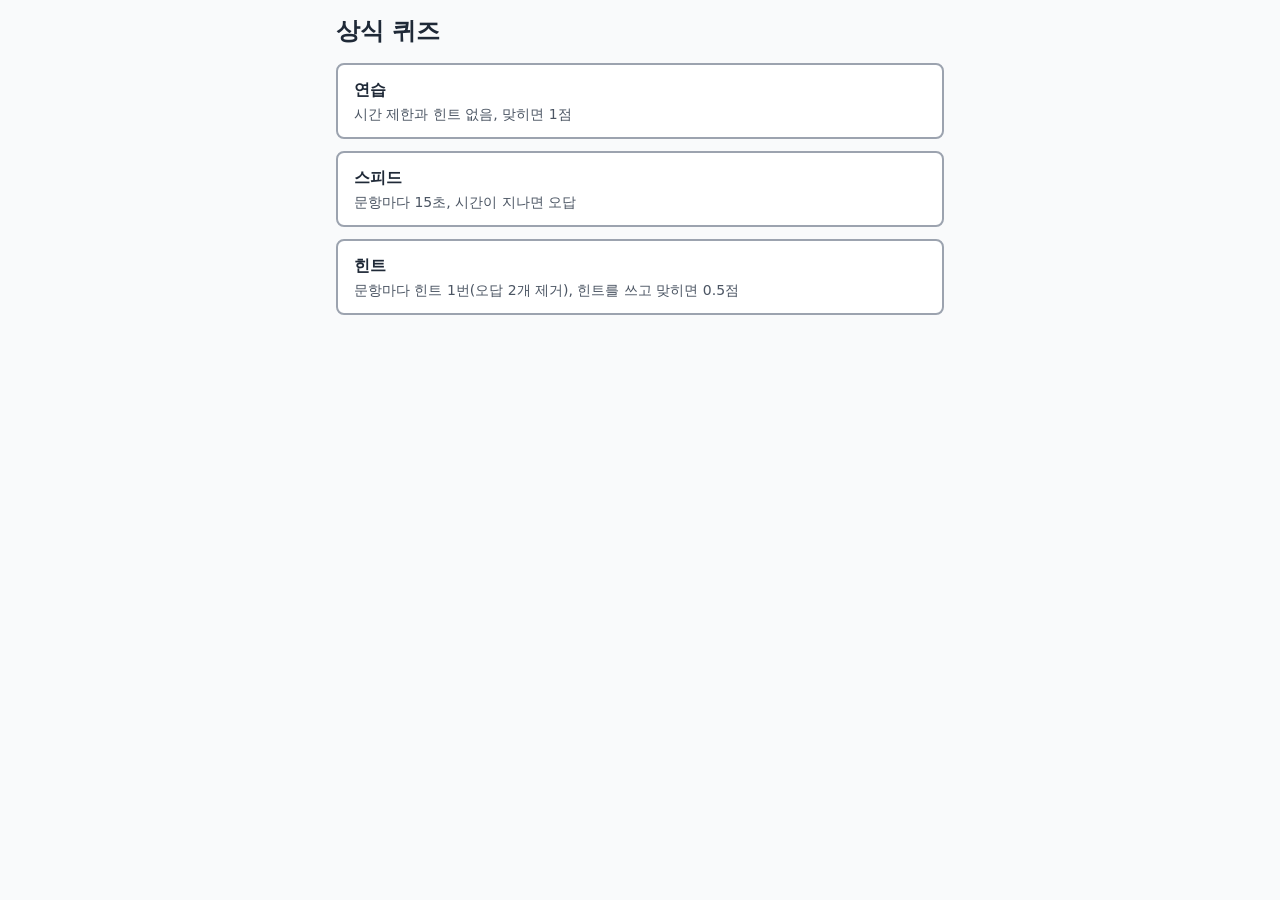
==== index.html @ afedbe6e "feat: 스피드 모드 15초 타이머 Co-Authored-By: Claude Opus 5.5 <noreply@anthropic.com>" ====
<!DOCTYPE html>
<html lang="ko">
<head>
  <meta charset="utf-8">
  <meta name="viewport" content="width=device-width, initial-scale=1">
  <title>상식 퀴즈</title>
  <link rel="stylesheet" href="style.css">
</head>
<body>
  <main id="app">
    <section class="screen" id="screen-mode">
      <h1 id="mode-title" tabindex="-1">상식 퀴즈</h1>
      <div id="mode-list"></div>
    </section>

    <section class="screen" id="screen-start" hidden>
      <h2 id="start-title" tabindex="-1"></h2>
      <p id="start-rule"></p>
      <p id="start-norecord" hidden>순위표에 기록되지 않음</p>
      <div id="category-list"></div>
      <button type="button" id="btn-back">뒤로</button>
    </section>

    <section class="screen" id="screen-question" hidden>
      <div class="status-bar">
        <span id="q-category"></span>
        <span id="q-progress"></span>
        <span id="q-score"></span>
        <span id="q-timer" hidden></span>
        <button type="button" id="btn-quit">그만두기</button>
      </div>
      <h2 id="q-text" tabindex="-1"></h2>
      <div id="choice-list"></div>
      <div id="feedback" aria-live="polite">
        <p id="feedback-verdict"></p>
        <p id="feedback-explanation"></p>
        <p id="feedback-source"></p>
      </div>
      <button type="button" id="btn-next" hidden>다음</button>
    </section>

    <section class="screen" id="screen-result" hidden>
      <h2 id="result-title" tabindex="-1">결과</h2>
      <p id="result-score"></p>
      <p id="result-correct"></p>
      <p id="result-hints" hidden></p>
      <p id="result-norecord" hidden>순위표에 기록되지 않음</p>
      <div class="actions">
        <button type="button" id="btn-again">같은 카테고리 다시 하기</button>
        <button type="button" id="btn-home">처음으로</button>
      </div>
    </section>
  </main>

  <script src="questions.js"></script>
  <script src="script.js"></script>
</body>
</html>
---- style.css ----
*,
*::before,
*::after {
  box-sizing: border-box;
}

body {
  margin: 0;
  font-family: system-ui, -apple-system, "Segoe UI", "Malgun Gothic", sans-serif;
  line-height: 1.6;
  color: #1f2937;
  background: #f9fafb;
}

#app {
  max-width: 40rem;
  margin: 0 auto;
  padding: 1rem;
}

.screen[hidden],
[hidden] {
  display: none;
}

h1,
h2 {
  margin: 0 0 1rem;
  line-height: 1.3;
  overflow-wrap: anywhere;
}

h1:focus,
h2:focus {
  outline: none;
}

button {
  font: inherit;
  color: inherit;
  cursor: pointer;
  background: #ffffff;
  border: 2px solid #9ca3af;
  border-radius: 0.5rem;
  padding: 0.75rem 1rem;
  min-height: 2.75rem;
}

button:hover:not(:disabled) {
  background: #eef2ff;
}

button:focus-visible {
  outline: 3px solid #2563eb;
  outline-offset: 2px;
}

button:disabled {
  cursor: not-allowed;
}

#mode-list,
#category-list,
#choice-list {
  display: flex;
  flex-direction: column;
  gap: 0.75rem;
  margin: 1rem 0;
}

#mode-list button,
#category-list button,
.choice {
  width: 100%;
  text-align: left;
  white-space: normal;
  overflow-wrap: anywhere;
}

.mode-name,
.mode-rule {
  display: block;
}

.mode-rule {
  font-size: 0.875rem;
  color: #4b5563;
}

.status-bar {
  display: flex;
  flex-wrap: wrap;
  align-items: center;
  gap: 0.5rem 1rem;
  margin-bottom: 1rem;
}

.status-bar #btn-quit {
  margin-left: auto;
}

.actions {
  display: flex;
  flex-wrap: wrap;
  gap: 0.75rem;
  margin-top: 1rem;
}

#feedback {
  margin: 1rem 0;
}

#feedback-source {
  font-size: 0.875rem;
  color: #4b5563;
}

#feedback-verdict {
  font-weight: 700;
}

#feedback-source a {
  color: #1d4ed8;
  overflow-wrap: anywhere;
}

.choice.is-correct {
  border-color: #15803d;
  background: #f0fdf4;
}

.choice.is-wrong {
  border-color: #b91c1c;
  background: #fef2f2;
}

.is-removed {
  opacity: .4;
}

.is-urgent {
  color: #b91c1c;
  font-weight: 700;
}

.is-highlight {
  background: #fef9c3;
}
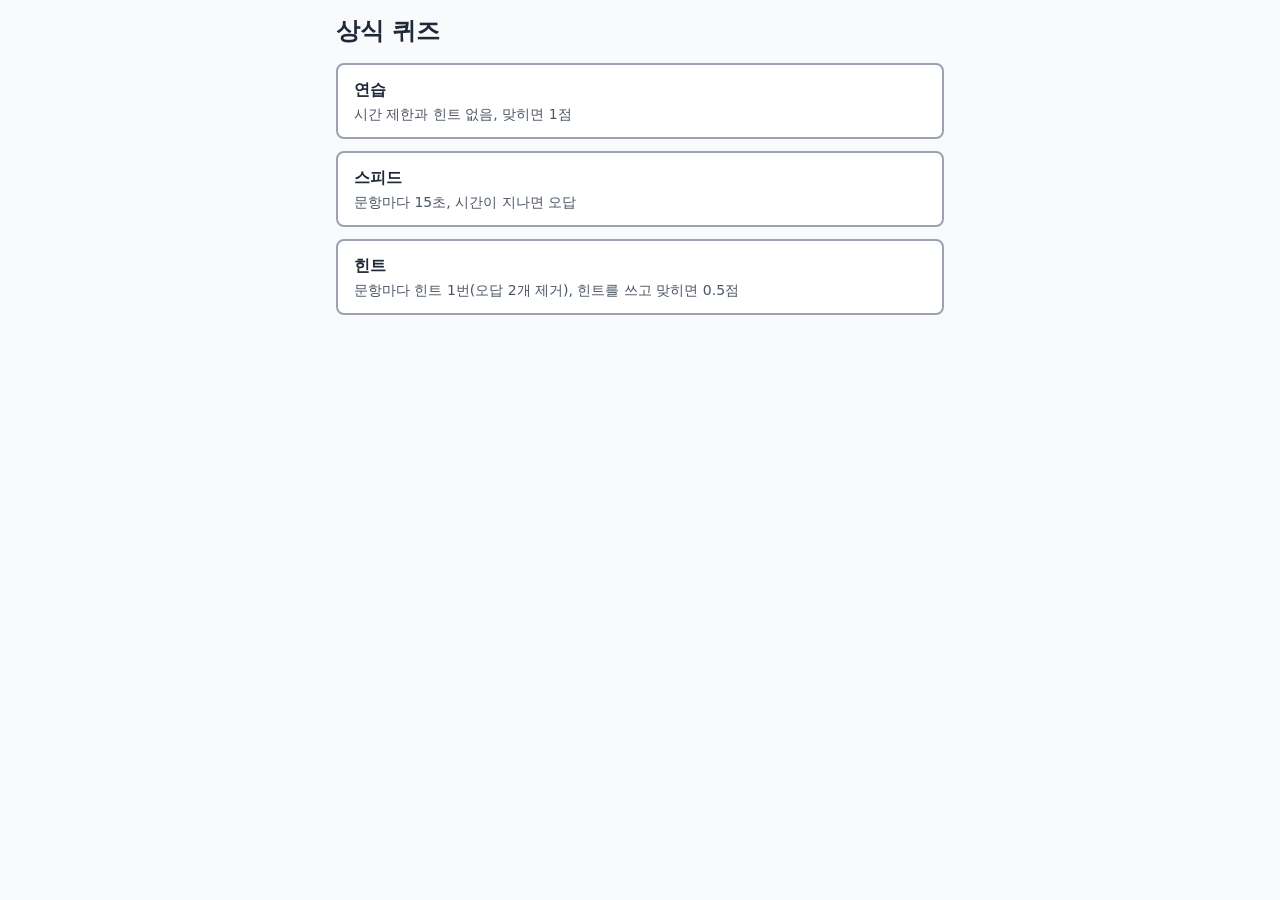
==== commit ab89a2d3: "feat: 틀린 문제 다시 풀기 Co-Authored-By: Claude Opus 5.5 <noreply@anthropic.com>" ====
--- a/index.html
+++ b/index.html
@@ -31,6 +31,7 @@
       </div>
       <h2 id="q-text" tabindex="-1"></h2>
       <div id="choice-list"></div>
+      <button type="button" id="btn-hint" hidden>힌트</button>
       <div id="feedback" aria-live="polite">
         <p id="feedback-verdict"></p>
         <p id="feedback-explanation"></p>
@@ -46,6 +47,7 @@
       <p id="result-hints" hidden></p>
       <p id="result-norecord" hidden>순위표에 기록되지 않음</p>
       <div class="actions">
+        <button type="button" id="btn-retry" hidden>틀린 문제 다시 풀기</button>
         <button type="button" id="btn-again">같은 카테고리 다시 하기</button>
         <button type="button" id="btn-home">처음으로</button>
       </div>
--- a/style.css
+++ b/style.css
@@ -138,6 +138,10 @@
   opacity: .4;
 }
 
+#btn-hint:disabled {
+  opacity: .5;
+}
+
 .is-urgent {
   color: #b91c1c;
   font-weight: 700;
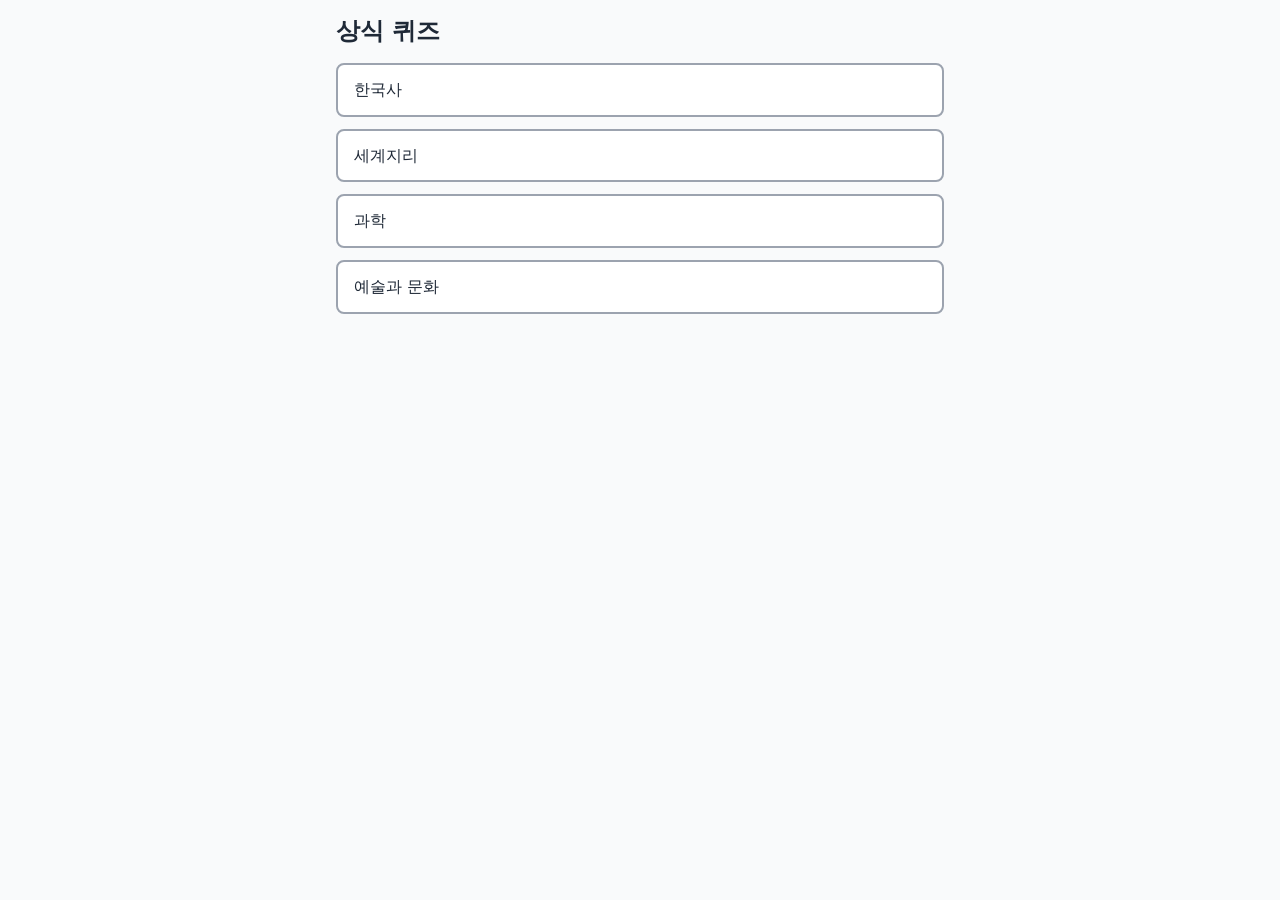
==== commit 43782652: "fix: 화면 순서를 카테고리 → 모드 선택으로 변경 - 시작 화면은 카테고리 4개만 보이고, 고르면 "(카테고리) · 모드를 고르세요"로 간다 - 모드 버튼마다 규칙 한 줄, "" ====
--- a/index.html
+++ b/index.html
@@ -8,16 +8,14 @@
 </head>
 <body>
   <main id="app">
-    <section class="screen" id="screen-mode">
-      <h1 id="mode-title" tabindex="-1">상식 퀴즈</h1>
-      <div id="mode-list"></div>
+    <section class="screen" id="screen-start">
+      <h1 id="start-title" tabindex="-1">상식 퀴즈</h1>
+      <div id="category-list"></div>
     </section>
 
-    <section class="screen" id="screen-start" hidden>
-      <h2 id="start-title" tabindex="-1"></h2>
-      <p id="start-rule"></p>
-      <p id="start-norecord" hidden>순위표에 기록되지 않음</p>
-      <div id="category-list"></div>
+    <section class="screen" id="screen-mode" hidden>
+      <h2 id="mode-title" tabindex="-1"></h2>
+      <div id="mode-list"></div>
       <button type="button" id="btn-back">뒤로</button>
     </section>
 
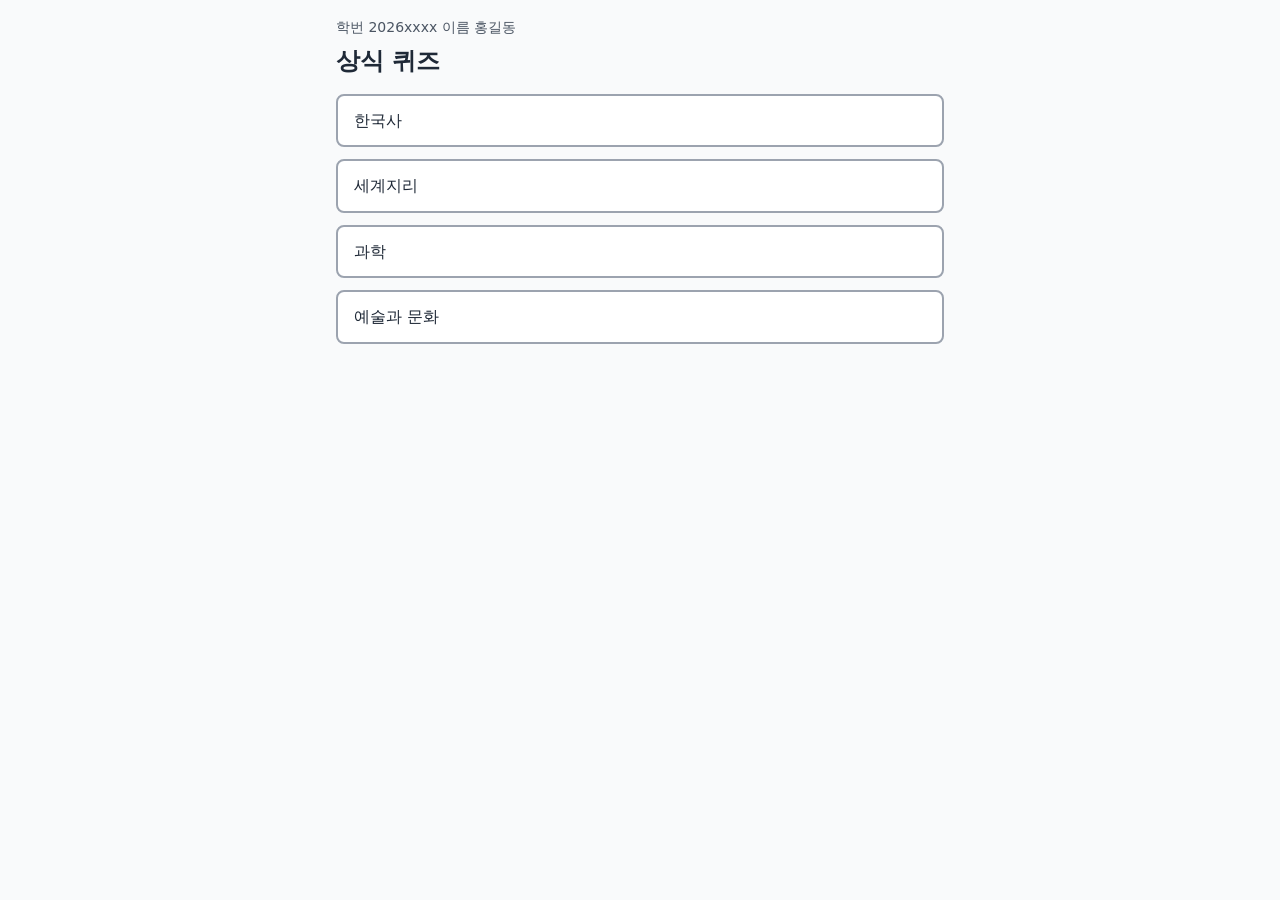
==== commit a0f80de3: "feat: 시작 화면 맨 위에 학번과 이름 표시 Co-Authored-By: Claude Opus 5.5 <noreply@anthropic.com>" ====
--- a/index.html
+++ b/index.html
@@ -9,6 +9,7 @@
 <body>
   <main id="app">
     <section class="screen" id="screen-start">
+      <p id="student-info">학번 2026xxxx 이름 홍길동</p>
       <h1 id="start-title" tabindex="-1">상식 퀴즈</h1>
       <div id="category-list"></div>
     </section>
--- a/style.css
+++ b/style.css
@@ -77,6 +77,12 @@
   overflow-wrap: anywhere;
 }
 
+#student-info {
+  margin: 0 0 0.5rem;
+  font-size: 0.875rem;
+  color: #4b5563;
+}
+
 .mode-name,
 .mode-rule {
   display: block;
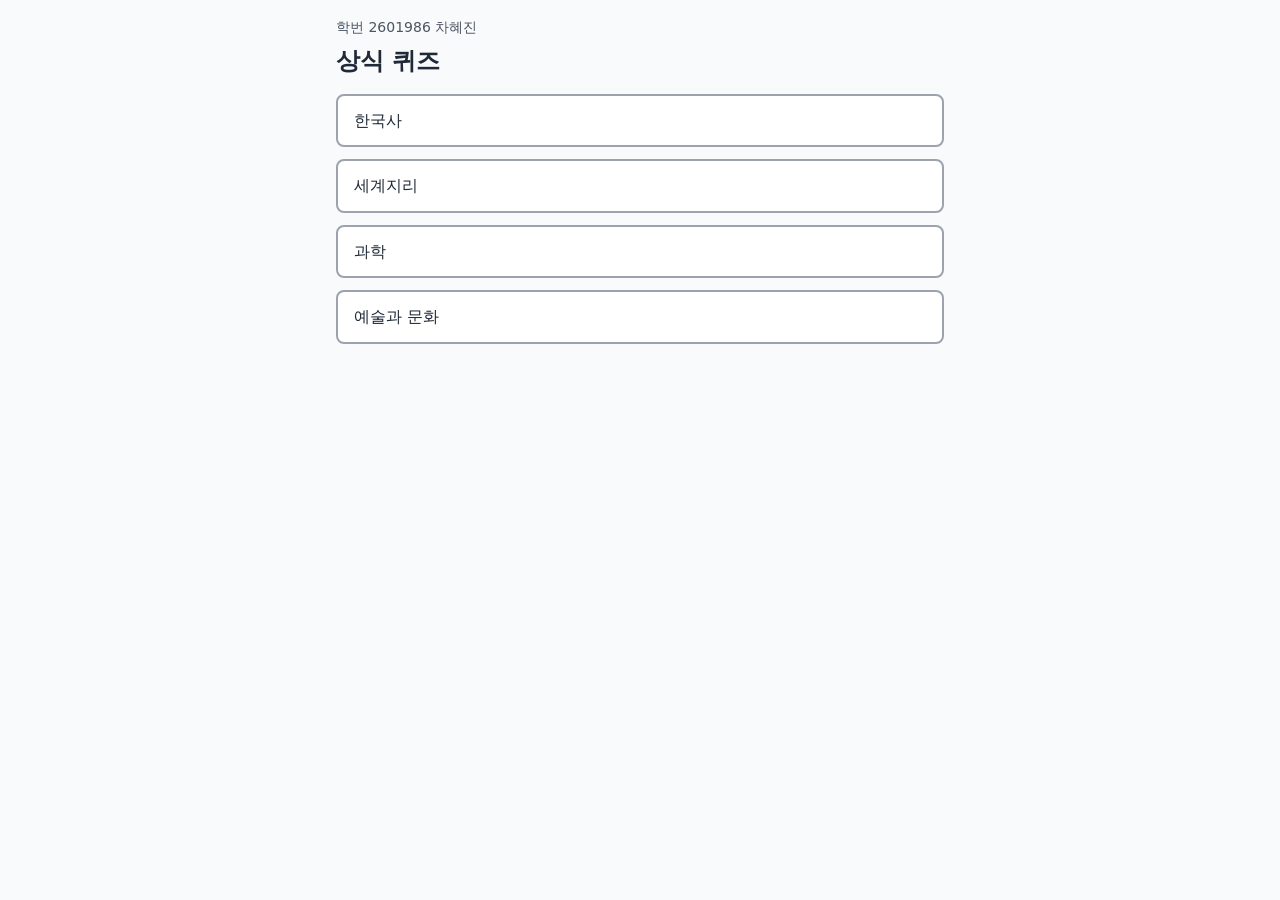
==== commit 454f44ab: "fix: 시작 화면의 학번과 이름을 실제 값으로 변경 Co-Authored-By: Claude Opus 5.5 <noreply@anthropic.com>" ====
--- a/index.html
+++ b/index.html
@@ -9,7 +9,7 @@
 <body>
   <main id="app">
     <section class="screen" id="screen-start">
-      <p id="student-info">학번 2026xxxx 이름 홍길동</p>
+      <p id="student-info">학번 2601986 차혜진</p>
       <h1 id="start-title" tabindex="-1">상식 퀴즈</h1>
       <div id="category-list"></div>
     </section>
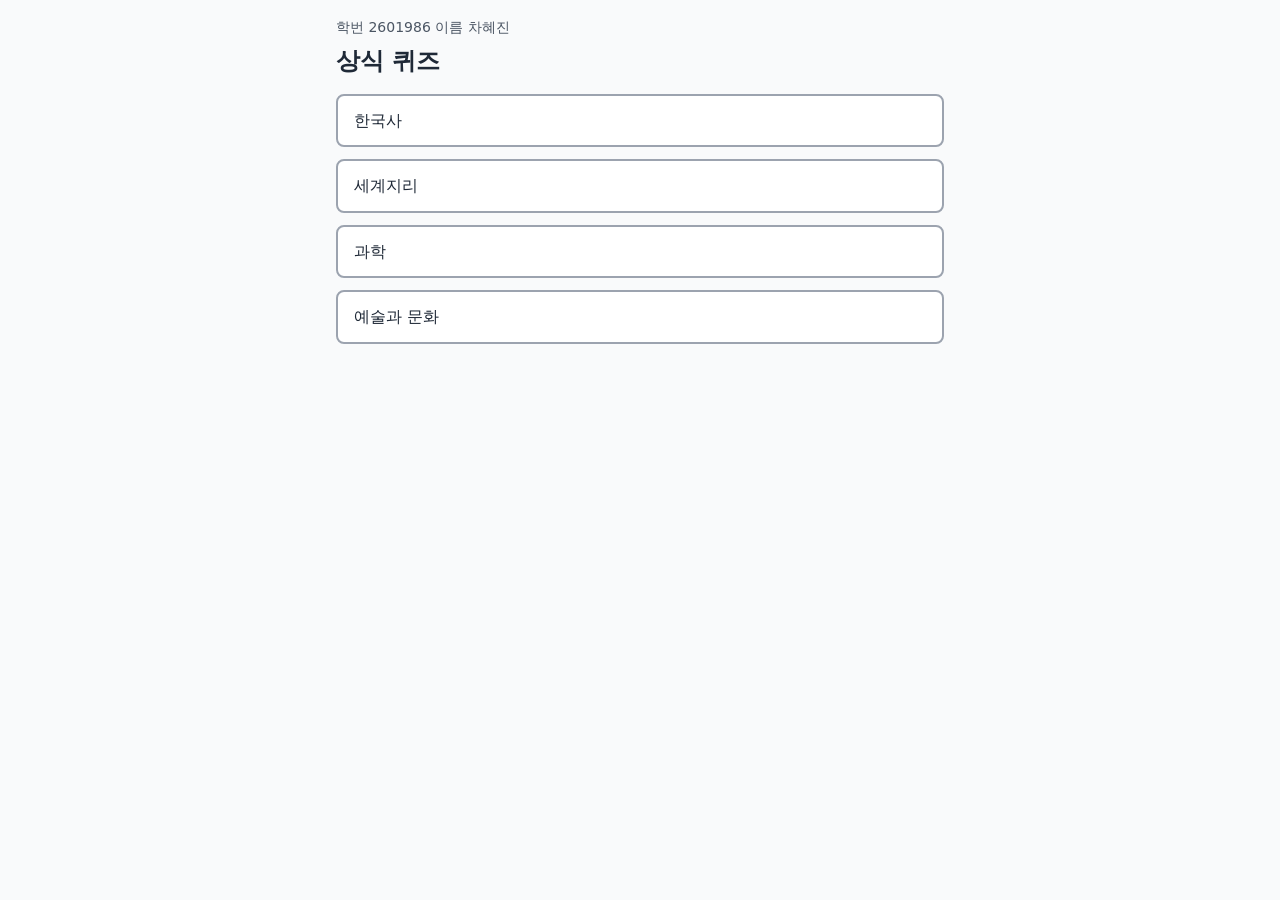
==== commit e15e7a1a: "fix: 시작 화면 학번 줄에 "이름" 표기 추가 Co-Authored-By: Claude Opus 5.5 <noreply@anthropic.com>" ====
--- a/index.html
+++ b/index.html
@@ -9,7 +9,7 @@
 <body>
   <main id="app">
     <section class="screen" id="screen-start">
-      <p id="student-info">학번 2601986 차혜진</p>
+      <p id="student-info">학번 2601986 이름 차혜진</p>
       <h1 id="start-title" tabindex="-1">상식 퀴즈</h1>
       <div id="category-list"></div>
     </section>
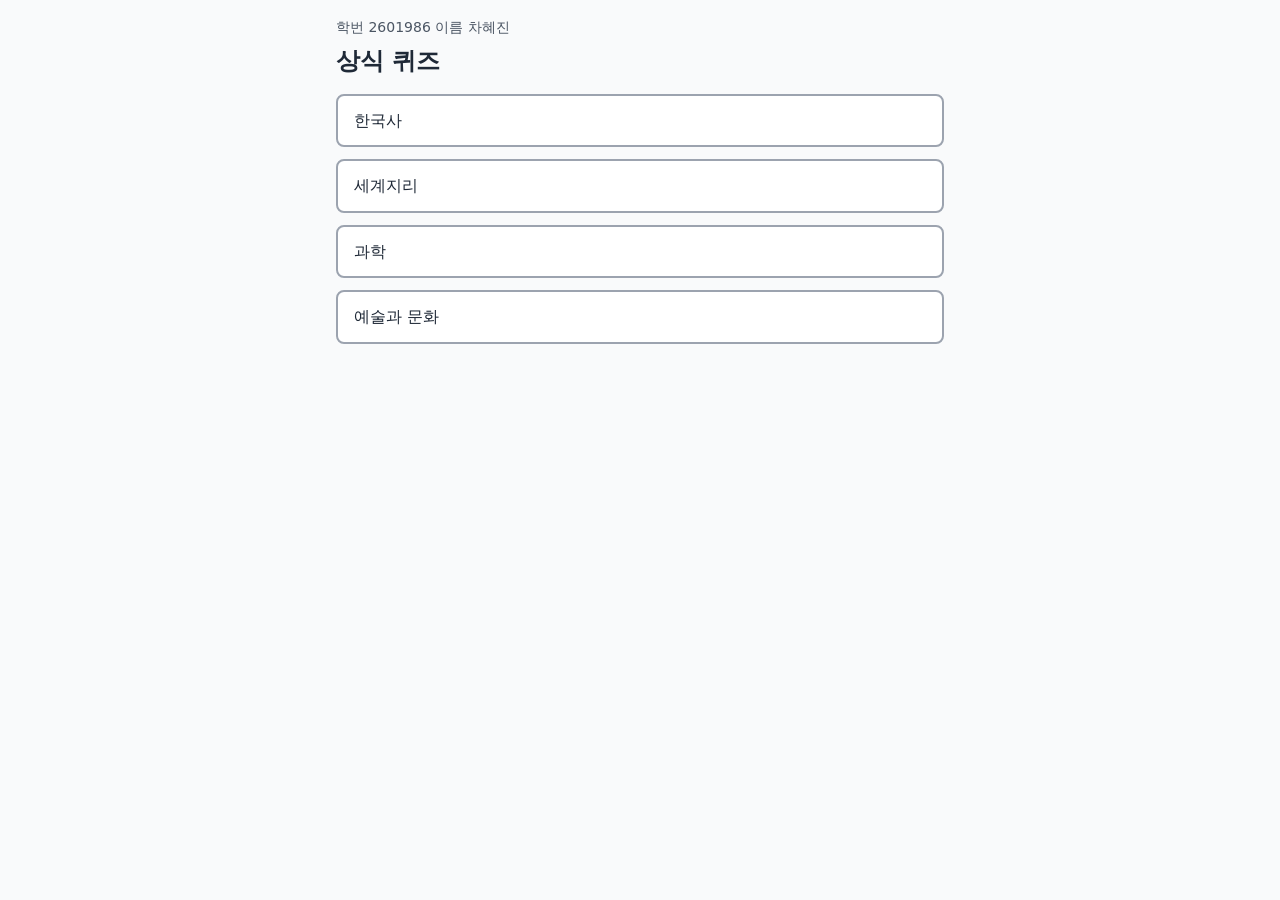
==== commit 4f558b19: "fix: 노션 5.5.2 확인 항목에 맞춰 결과 목록·힌트 버튼·다시 풀기 점수 수정 - 결과 화면에 문항별 결과 목록("정답", "정답 (힌트 0.5점)", "오답", "시간 초" ====
--- a/index.html
+++ b/index.html
@@ -45,9 +45,10 @@
       <p id="result-correct"></p>
       <p id="result-hints" hidden></p>
       <p id="result-norecord" hidden>순위표에 기록되지 않음</p>
+      <ol id="result-list"></ol>
       <div class="actions">
         <button type="button" id="btn-retry" hidden>틀린 문제 다시 풀기</button>
-        <button type="button" id="btn-again">같은 카테고리 다시 하기</button>
+        <button type="button" id="btn-again">같은 모드 다시</button>
         <button type="button" id="btn-home">처음으로</button>
       </div>
     </section>
--- a/style.css
+++ b/style.css
@@ -142,6 +142,26 @@
 
 .is-removed {
   opacity: .4;
+  text-decoration: line-through;
+}
+
+#result-list {
+  margin: 1rem 0;
+  padding-left: 1.5rem;
+  font-size: 0.875rem;
+  overflow-wrap: anywhere;
+}
+
+#result-list li {
+  margin-bottom: 0.25rem;
+}
+
+#result-list li.is-correct {
+  color: #15803d;
+}
+
+#result-list li.is-wrong {
+  color: #b91c1c;
 }
 
 #btn-hint:disabled {
